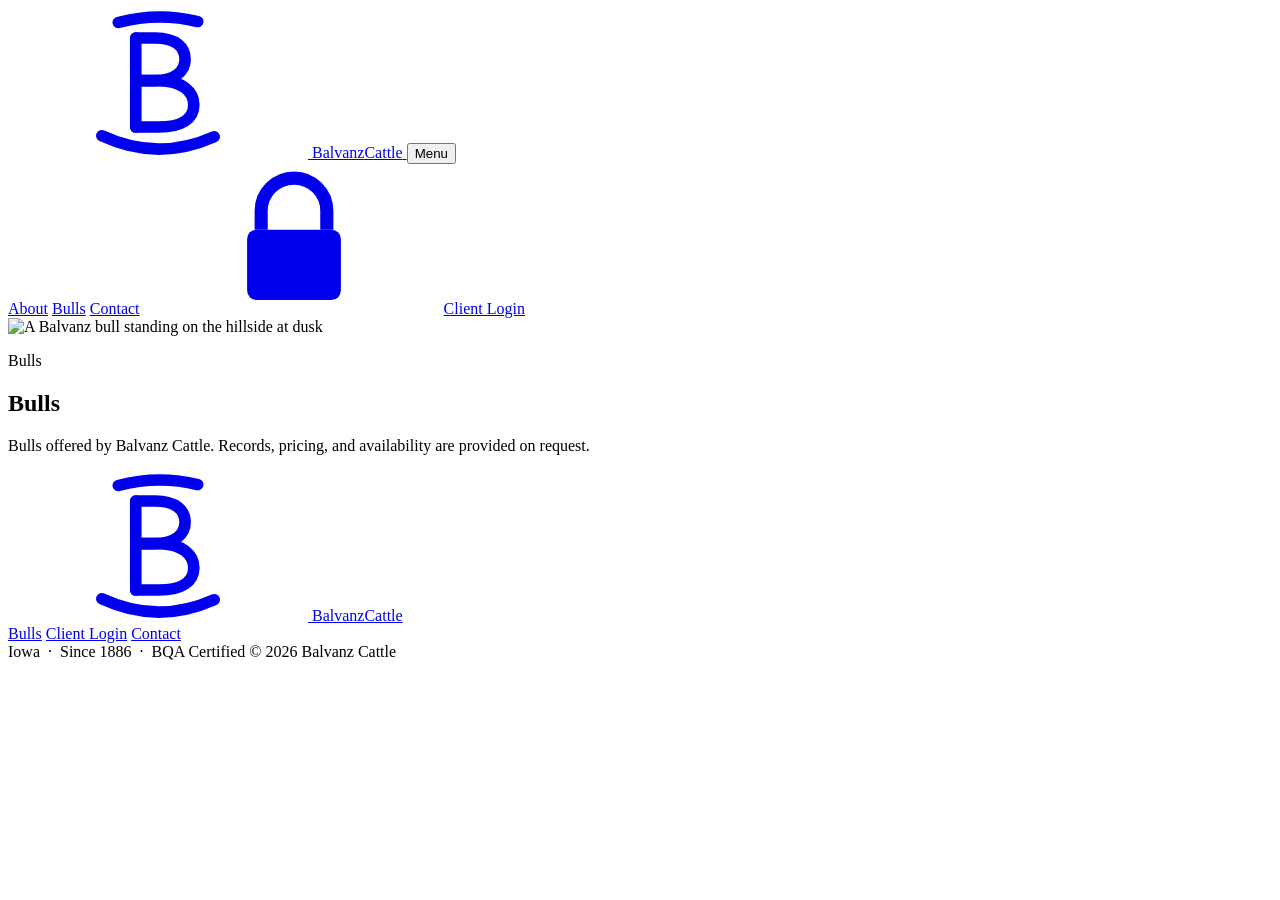
==== public/bulls/index.html @ b20975bd "Reposition as business portal: Bulls page, client portal (Cloudflare Access), B&W photo grade Co-Aut" ====
<!DOCTYPE html>
<html lang="en">
<head>
  <meta charset="utf-8">
  <meta name="viewport" content="width=device-width, initial-scale=1">
  <title>Bulls · Balvanz Cattle</title>
  <meta name="description" content="Bulls offered by Balvanz Cattle, a family cattle operation in Iowa since 1886.">
  <link rel="canonical" href="https://balvanzcattle.com/bulls/">
  <meta name="theme-color" content="#1d1b18">
  <meta property="og:title" content="Bulls · Balvanz Cattle">
  <meta property="og:image" content="https://balvanzcattle.com/images/og-image.jpg">
  <link rel="icon" href="/favicon.svg" type="image/svg+xml">
  <link rel="apple-touch-icon" href="/apple-touch-icon.png">
  <link rel="stylesheet" href="/styles.css">
</head>
<body class="subpage">

  <svg width="0" height="0" style="position:absolute" aria-hidden="true">
    <symbol id="brand" viewBox="0 0 260 310">
      <g fill="none" stroke="currentColor" stroke-width="24" stroke-linecap="round" stroke-linejoin="round">
        <path d="M48 30 Q130 8 212 28"/>
        <path d="M84 62 V246"/>
        <path d="M84 62 H124 C168 62 186 82 186 106 C186 130 166 150 124 150 H84"/>
        <path d="M84 150 H132 C180 150 204 174 204 200 C204 228 180 246 132 246 H84"/>
        <path d="M14 264 Q130 318 246 266"/>
      </g>
    </symbol>
    <symbol id="lock" viewBox="0 0 16 16">
      <path d="M4.5 7V5a3.5 3.5 0 0 1 7 0v2" fill="none" stroke="currentColor" stroke-width="1.4"/>
      <rect x="3" y="7" width="10" height="7.5" rx="1" fill="currentColor"/>
    </symbol>
  </svg>

  <header class="site-header">
    <div class="wrap header-inner">
      <a class="logo" href="/" aria-label="Balvanz Cattle home">
        <svg class="logo-mark"><use href="#brand"/></svg>
        <span class="logo-text"><span class="logo-name">Balvanz</span><span class="logo-sub">Cattle</span></span>
      </a>
      <button class="nav-toggle" aria-expanded="false" aria-controls="site-nav">
        <span class="sr-only">Menu</span><span></span><span></span>
      </button>
      <nav class="site-nav" id="site-nav">
        <a href="/#about">About</a>
        <a href="/bulls/" aria-current="page">Bulls</a>
        <a href="/#contact">Contact</a>
        <a href="/clients/" class="nav-cta"><svg class="icon-lock" aria-hidden="true"><use href="#lock"/></svg>Client Login</a>
      </nav>
    </div>
  </header>

  <main>
    <section class="page-banner">
      <picture>
        <source media="(max-width: 800px)" srcset="/images/bull-header-sm.jpg">
        <img src="/images/bull-header.jpg" alt="A Balvanz bull standing on the hillside at dusk">
      </picture>
    </section>

    <section class="section section-page">
      <div class="wrap">
        <div class="page-head">
          <p class="eyebrow">Bulls</p>
          <h1>Bulls</h1>
          <p class="page-intro">Bulls offered by Balvanz Cattle. Records, pricing, and availability are provided on request.</p>
        </div>

        <!-- Listings load from /bulls/bulls.json (see README) -->
        <div class="bull-list" id="bull-list" aria-live="polite"></div>

        <div class="bull-empty" id="bull-empty" hidden>
          <p>No bulls are listed at this time.</p>
          <p>For upcoming availability, <a href="/#contact">contact us</a>.</p>
        </div>
      </div>
    </section>
  </main>

  <footer class="site-footer">
    <div class="wrap footer-inner">
      <a class="logo logo-footer" href="/" aria-label="Balvanz Cattle home">
        <svg class="logo-mark"><use href="#brand"/></svg>
        <span class="logo-text"><span class="logo-name">Balvanz</span><span class="logo-sub">Cattle</span></span>
      </a>
      <nav class="footer-nav">
        <a href="/bulls/">Bulls</a>
        <a href="/clients/">Client Login</a>
        <a href="/#contact">Contact</a>
      </nav>
      <div class="footer-meta">
        <span>Iowa &nbsp;·&nbsp; Since 1886 &nbsp;·&nbsp; BQA Certified</span>
        <span>© <span id="year">2026</span> Balvanz Cattle</span>
      </div>
    </div>
  </footer>

  <script src="/script.js" defer></script>
  <script src="/bulls/bulls.js" defer></script>
</body>
</html>
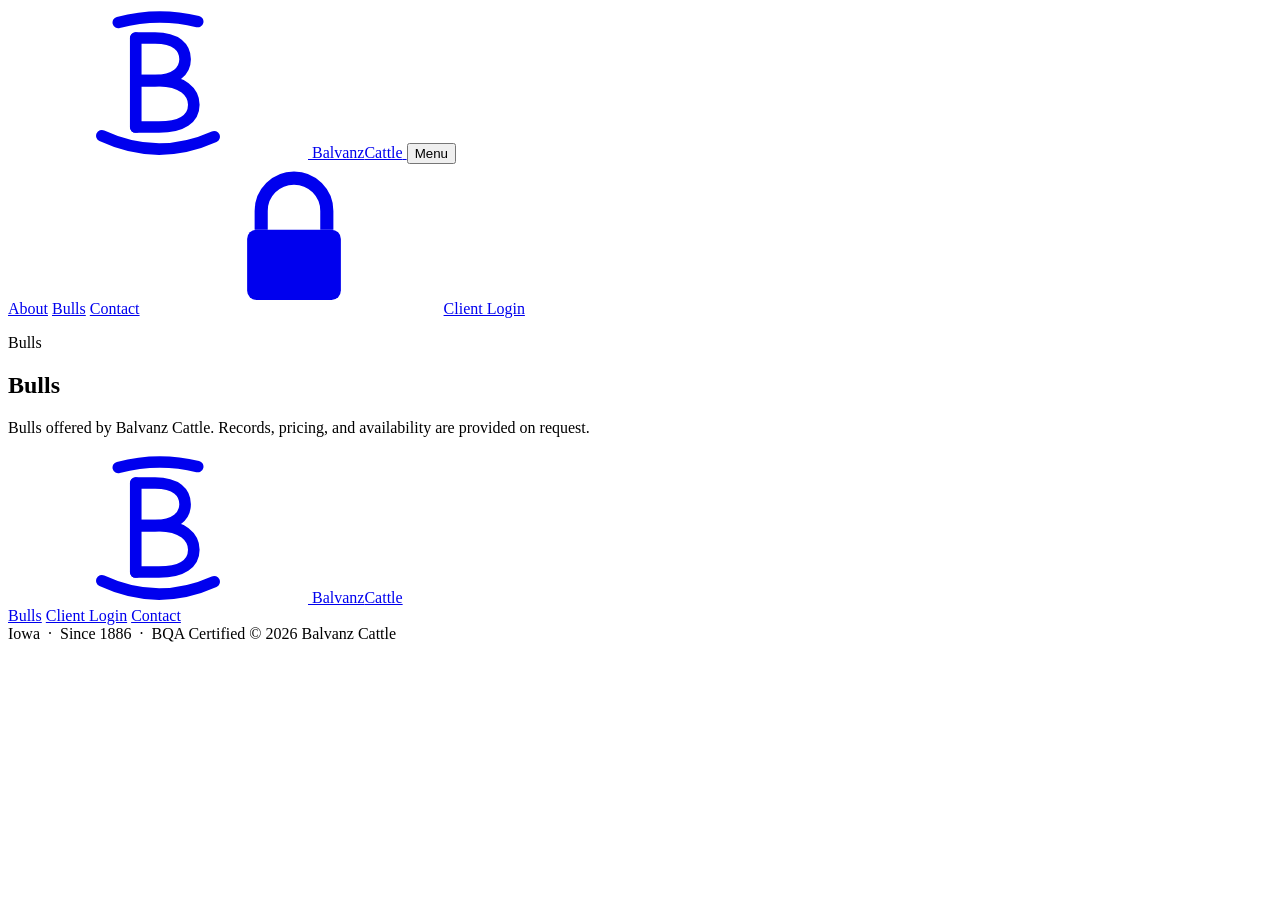
==== commit c7521c41: "Photo 7: remove partial cow from left ridge. Remove photo 8 (Bulls page banner) Co-Authored-By: Clau" ====
--- a/public/bulls/index.html
+++ b/public/bulls/index.html
@@ -50,12 +50,6 @@
   </header>
 
   <main>
-    <section class="page-banner">
-      <picture>
-        <source media="(max-width: 800px)" srcset="/images/bull-header-sm.jpg">
-        <img src="/images/bull-header.jpg" alt="A Balvanz bull standing on the hillside at dusk">
-      </picture>
-    </section>
 
     <section class="section section-page">
       <div class="wrap">
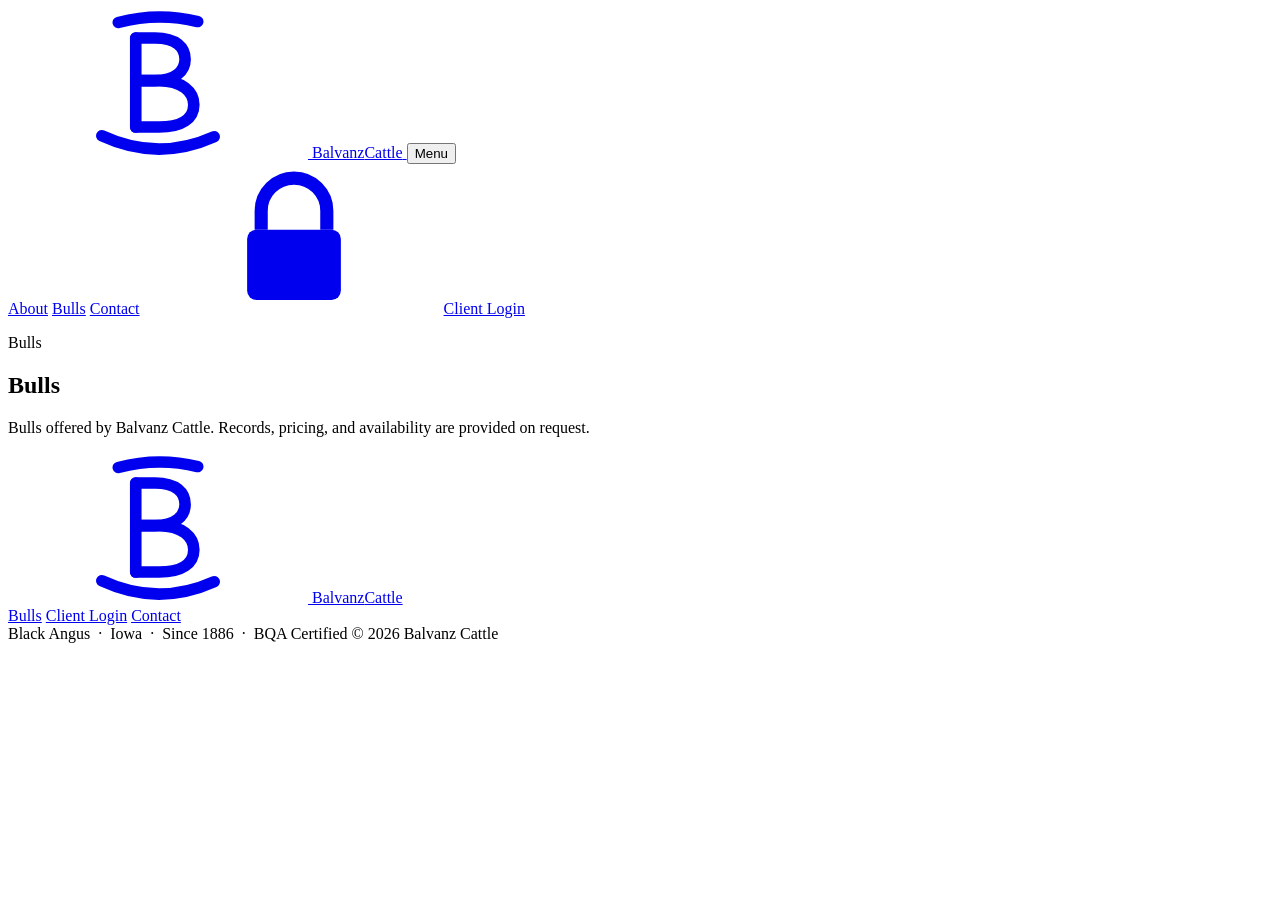
==== commit b374c5fa: "Ear tag number badges on portal; add Black Angus to hero, About, footer, descriptions Co-Authored-By" ====
--- a/public/bulls/index.html
+++ b/public/bulls/index.html
@@ -82,7 +82,7 @@
         <a href="/#contact">Contact</a>
       </nav>
       <div class="footer-meta">
-        <span>Iowa &nbsp;·&nbsp; Since 1886 &nbsp;·&nbsp; BQA Certified</span>
+        <span>Black Angus &nbsp;·&nbsp; Iowa &nbsp;·&nbsp; Since 1886 &nbsp;·&nbsp; BQA Certified</span>
         <span>© <span id="year">2026</span> Balvanz Cattle</span>
       </div>
     </div>
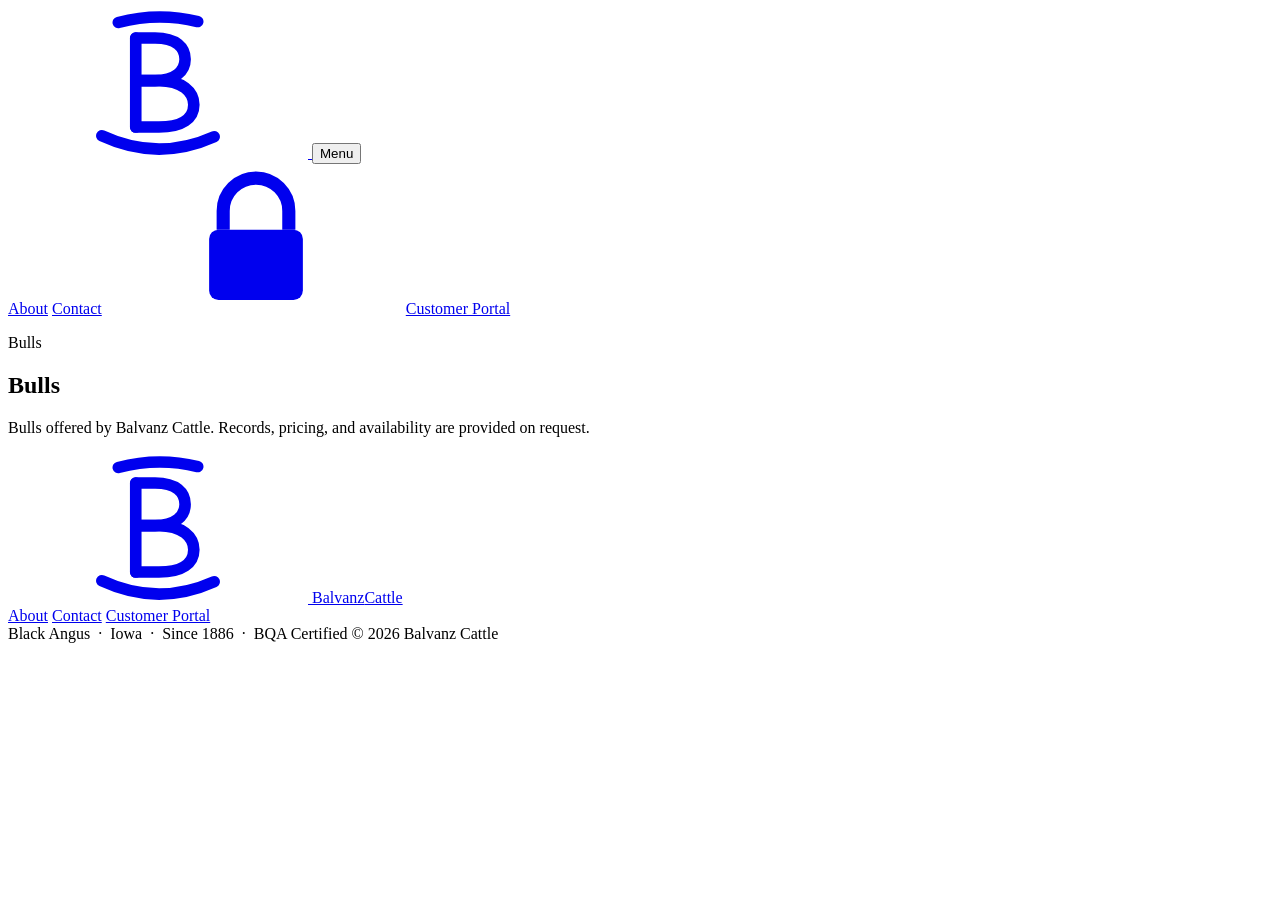
==== commit 0228a82c: "Header: brand mark only as home button; nav About/Contact/Customer Portal; Bulls moved into customer" ====
--- a/public/bulls/index.html
+++ b/public/bulls/index.html
@@ -33,18 +33,16 @@
 
   <header class="site-header">
     <div class="wrap header-inner">
-      <a class="logo" href="/" aria-label="Balvanz Cattle home">
+      <a class="logo logo-brand" href="/" aria-label="Balvanz Cattle home">
         <svg class="logo-mark"><use href="#brand"/></svg>
-        <span class="logo-text"><span class="logo-name">Balvanz</span><span class="logo-sub">Cattle</span></span>
       </a>
       <button class="nav-toggle" aria-expanded="false" aria-controls="site-nav">
         <span class="sr-only">Menu</span><span></span><span></span>
       </button>
       <nav class="site-nav" id="site-nav">
         <a href="/#about">About</a>
-        <a href="/bulls/" aria-current="page">Bulls</a>
         <a href="/#contact">Contact</a>
-        <a href="/clients/" class="nav-cta"><svg class="icon-lock" aria-hidden="true"><use href="#lock"/></svg>Client Login</a>
+        <a href="/clients/" class="nav-cta"><svg class="icon-lock" aria-hidden="true"><use href="#lock"/></svg>Customer Portal</a>
       </nav>
     </div>
   </header>
@@ -77,9 +75,9 @@
         <span class="logo-text"><span class="logo-name">Balvanz</span><span class="logo-sub">Cattle</span></span>
       </a>
       <nav class="footer-nav">
-        <a href="/bulls/">Bulls</a>
-        <a href="/clients/">Client Login</a>
+        <a href="/#about">About</a>
         <a href="/#contact">Contact</a>
+        <a href="/clients/">Customer Portal</a>
       </nav>
       <div class="footer-meta">
         <span>Black Angus &nbsp;·&nbsp; Iowa &nbsp;·&nbsp; Since 1886 &nbsp;·&nbsp; BQA Certified</span>
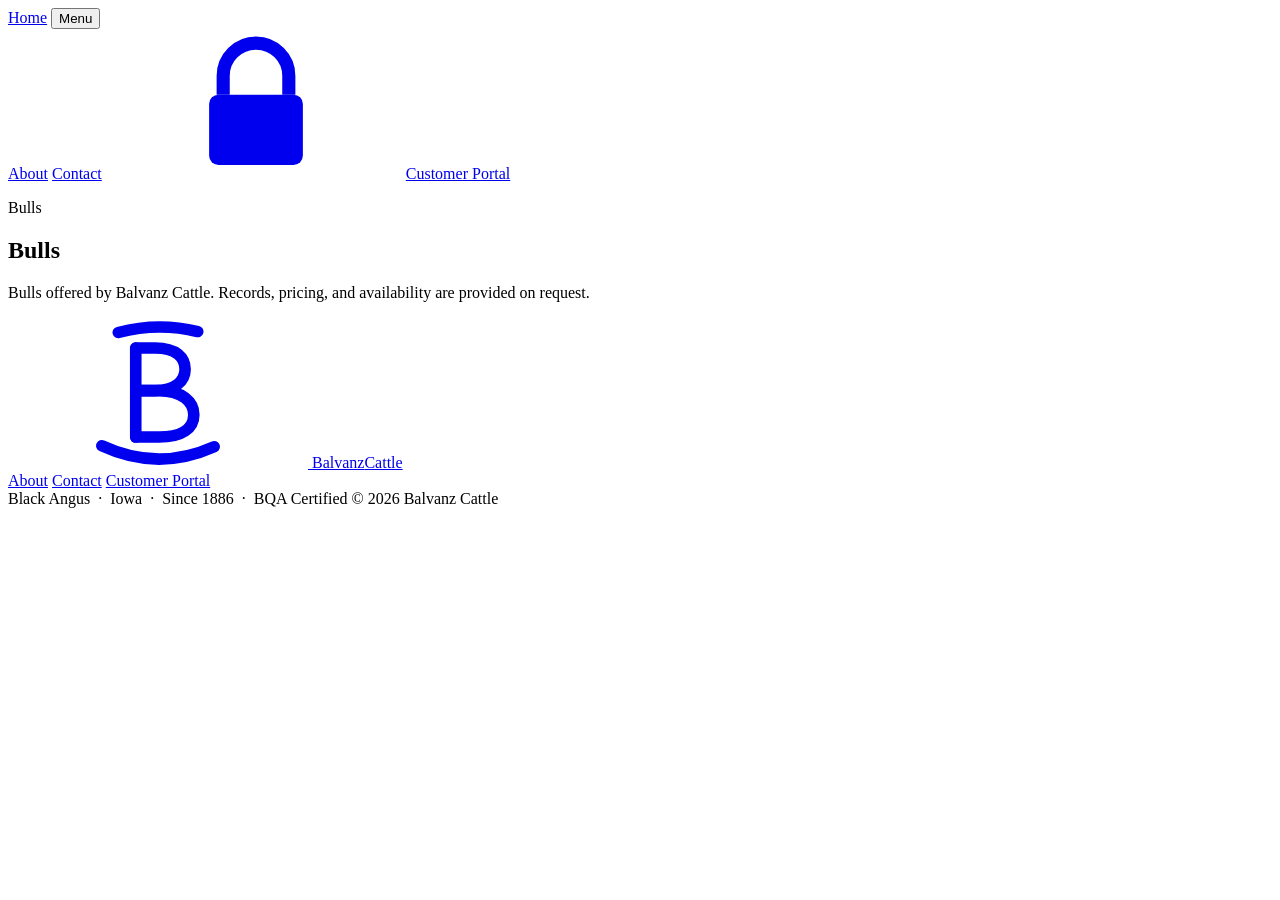
==== commit 62e03adc: "Header: replace brand mark with Home link Co-Authored-By: Claude Opus 5.5 <noreply@anthropic.com> Cl" ====
--- a/public/bulls/index.html
+++ b/public/bulls/index.html
@@ -33,9 +33,7 @@
 
   <header class="site-header">
     <div class="wrap header-inner">
-      <a class="logo logo-brand" href="/" aria-label="Balvanz Cattle home">
-        <svg class="logo-mark"><use href="#brand"/></svg>
-      </a>
+      <a class="home-link" href="/">Home</a>
       <button class="nav-toggle" aria-expanded="false" aria-controls="site-nav">
         <span class="sr-only">Menu</span><span></span><span></span>
       </button>
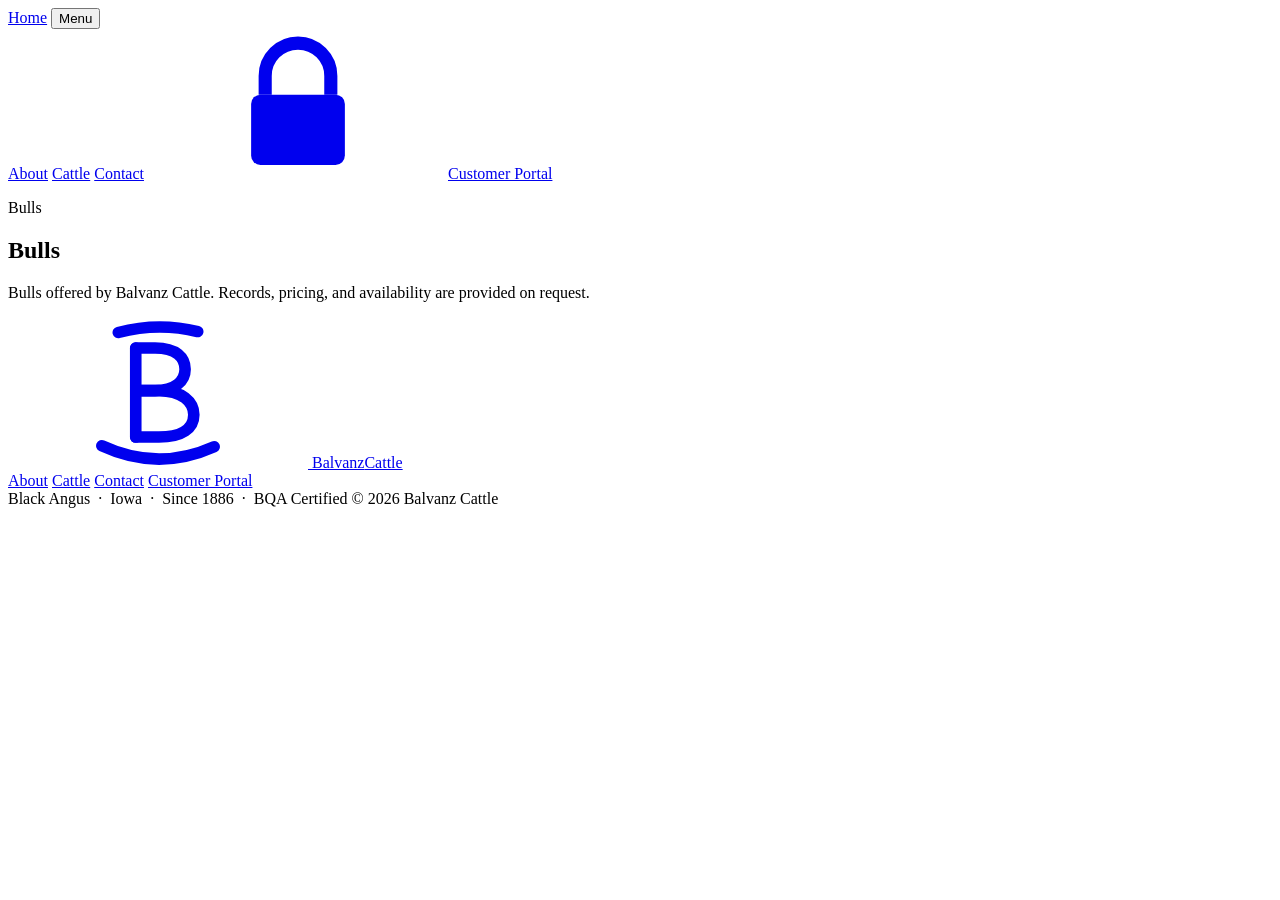
==== commit a5088745: "Add Cattle page (Cow-Calf, Feeder, Finished, Bulls) with gray BQA band; Cattle in nav Co-Authored-By" ====
--- a/public/bulls/index.html
+++ b/public/bulls/index.html
@@ -39,6 +39,7 @@
       </button>
       <nav class="site-nav" id="site-nav">
         <a href="/#about">About</a>
+        <a href="/cattle/">Cattle</a>
         <a href="/#contact">Contact</a>
         <a href="/clients/" class="nav-cta"><svg class="icon-lock" aria-hidden="true"><use href="#lock"/></svg>Customer Portal</a>
       </nav>
@@ -74,6 +75,7 @@
       </a>
       <nav class="footer-nav">
         <a href="/#about">About</a>
+        <a href="/cattle/">Cattle</a>
         <a href="/#contact">Contact</a>
         <a href="/clients/">Customer Portal</a>
       </nav>
